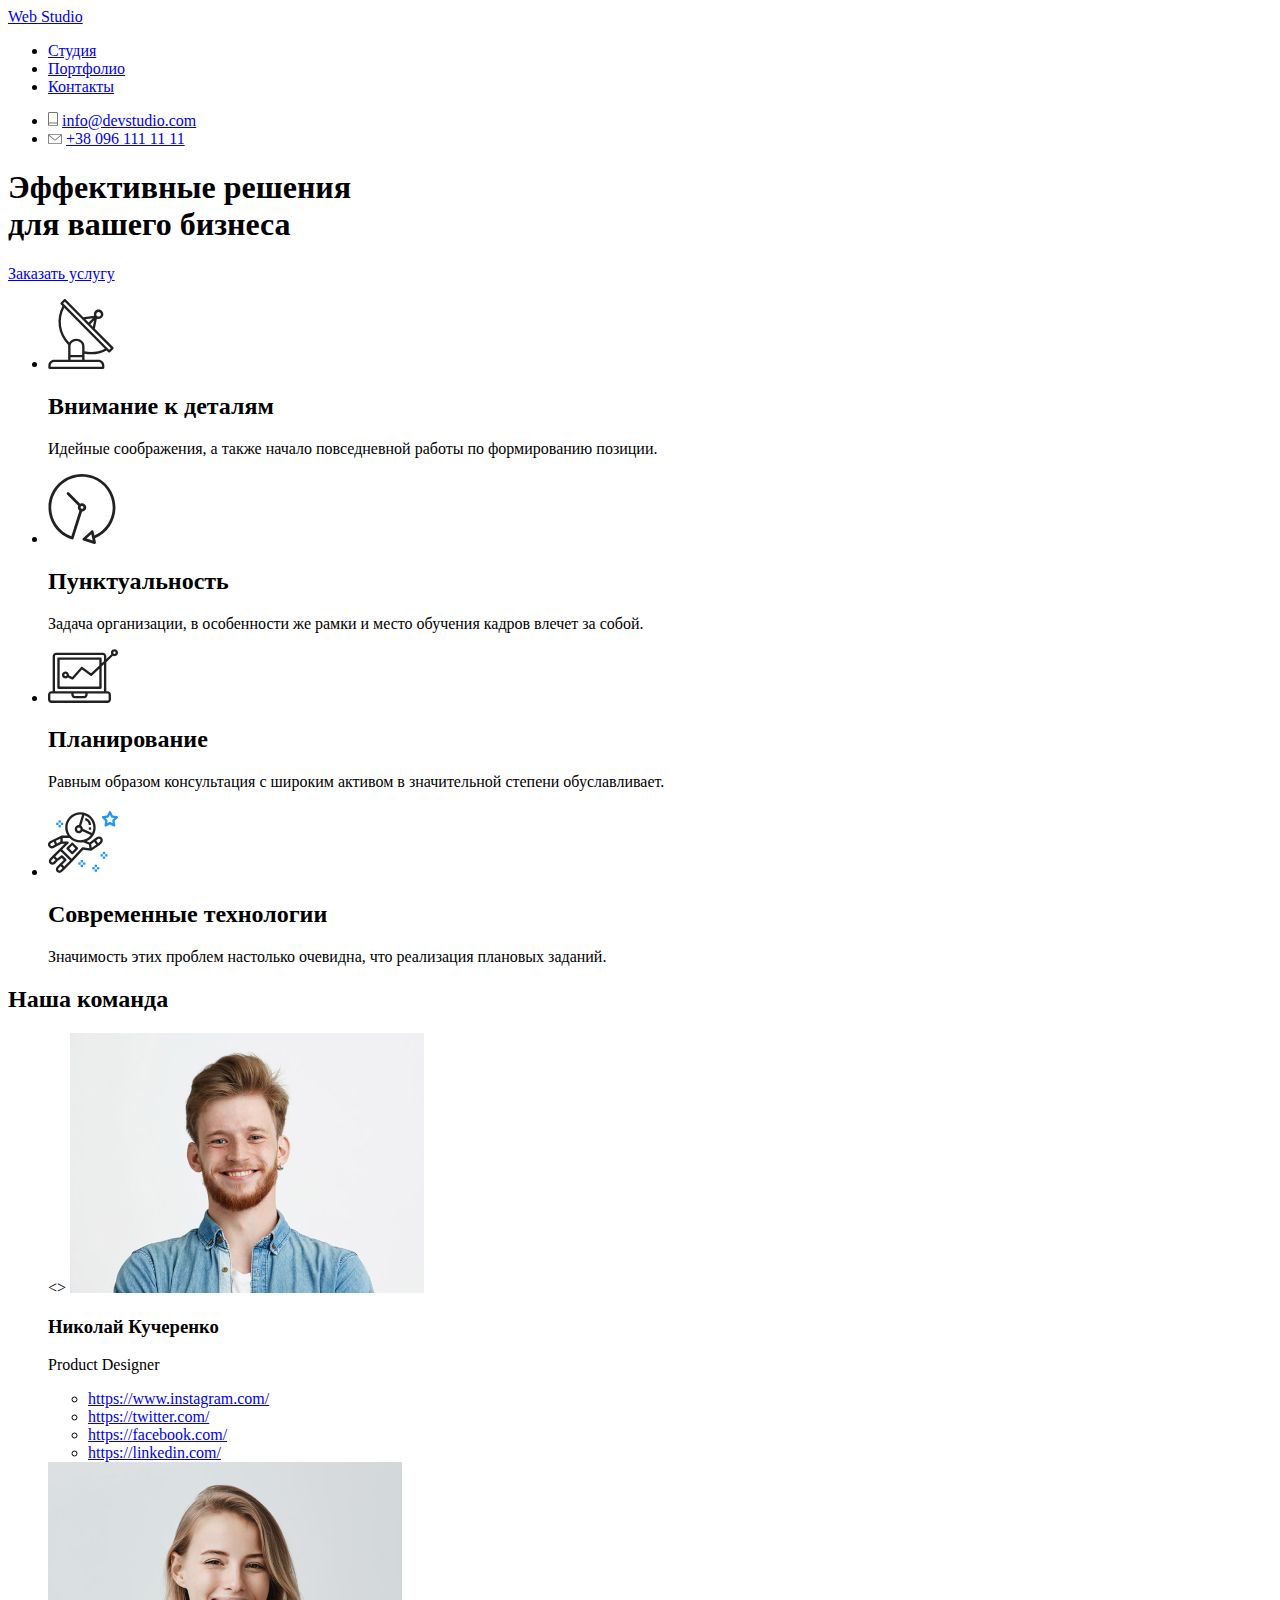
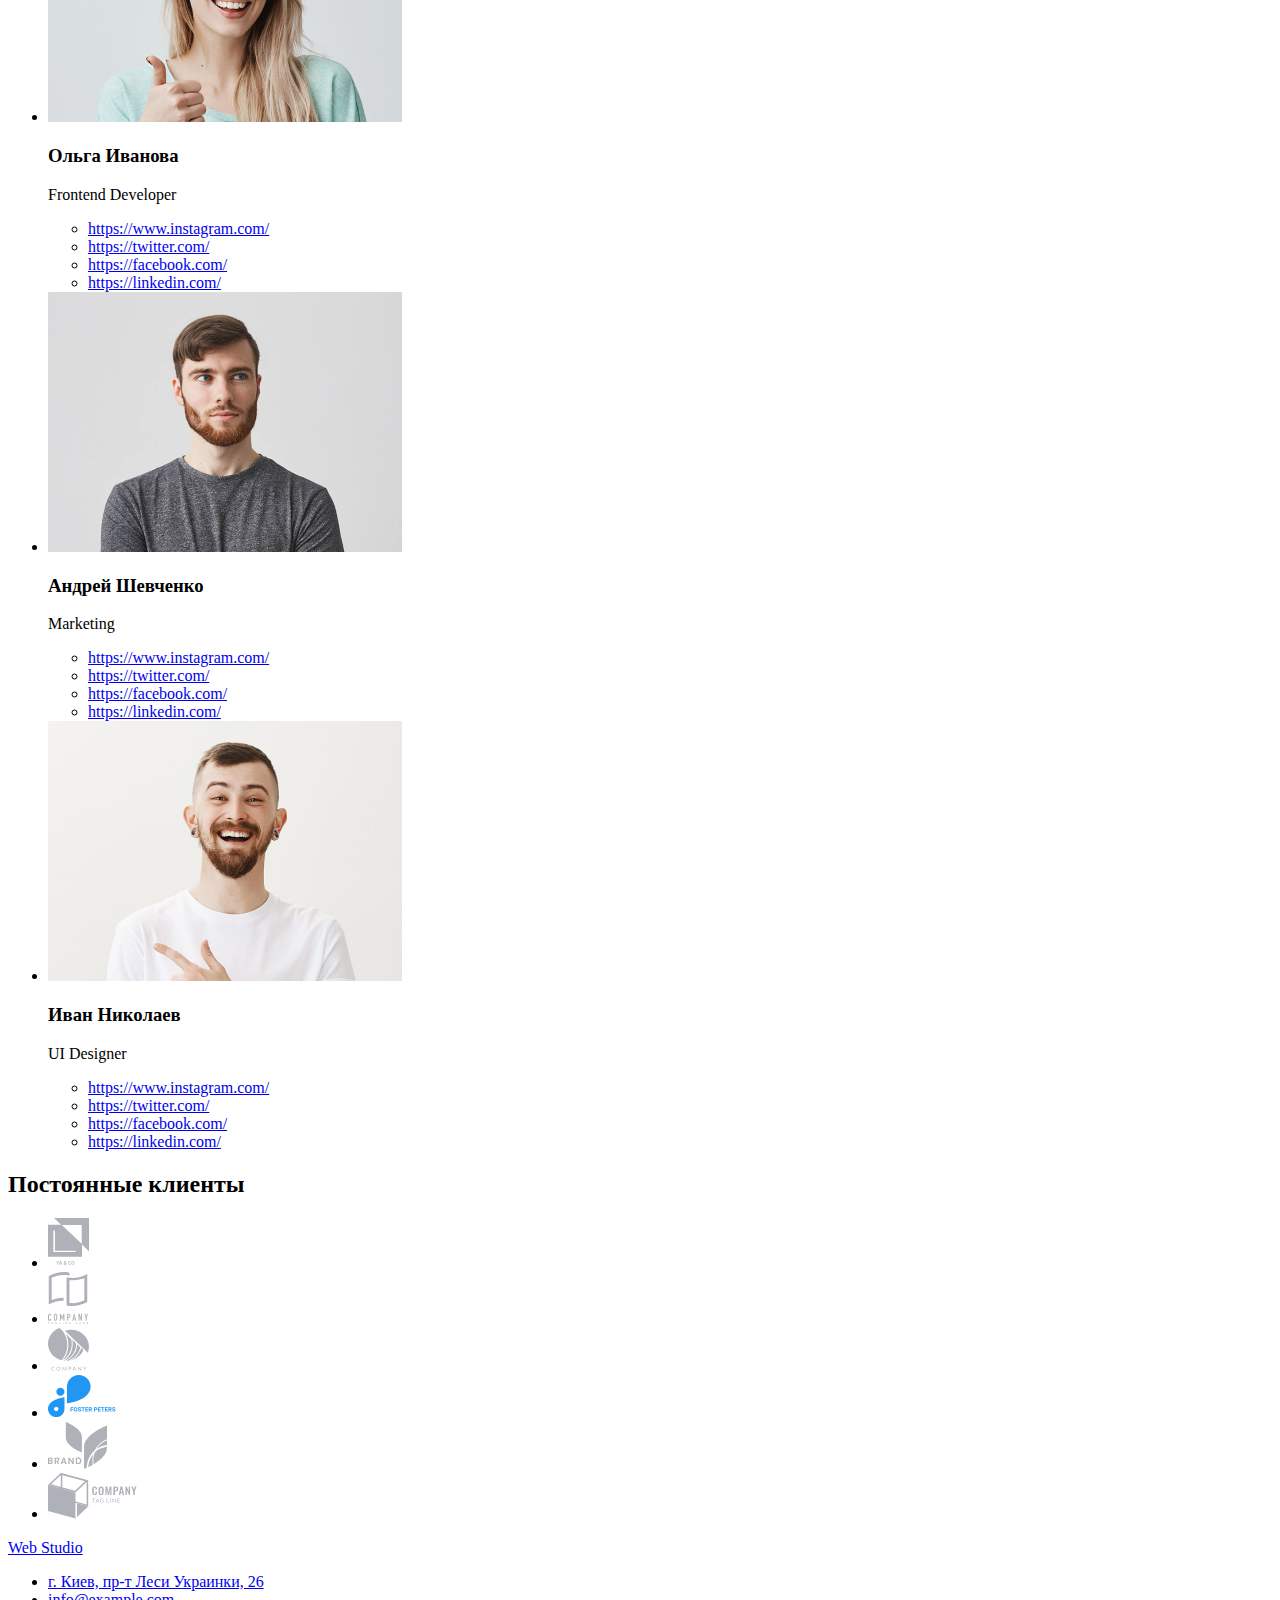
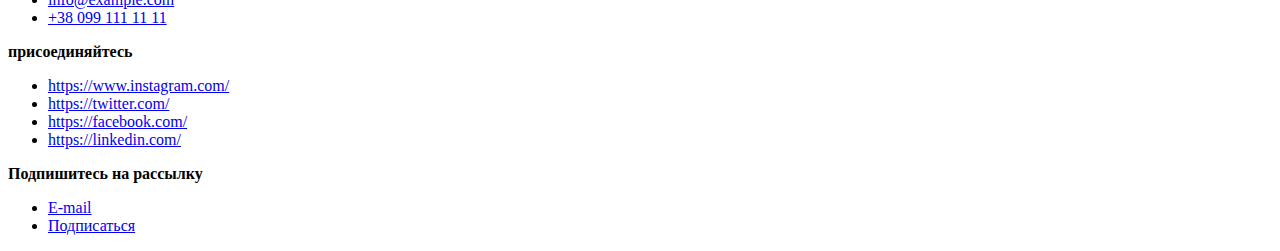
==== index.html @ dc06c86a "new" ====
<!DOCTYPE html>
<html lang="ru">
  <head>
    <meta charset="UTF-8" />
    <meta http-equiv="X-UA-Compatible" content="IE=edge" />
    <meta name="viewport" content="width=device-width, initial-scale=1.0" />
    <title>Document</title>
  </head>
  <body>
    <header>
      <nav>
        <a href="#">Web Studio</a>
        <ul>
          <li>
            <a href="#">Студия</a>
          </li>
          <li><a href="#">Портфолио</a></li>
          <li><a href="#">Контакты</a></li>
        </ul>
        <ul>
          <li>
            <img src="./img/logo_01.svg" alt="лого" />
            <a href="info@devstudio.com">info@devstudio.com</a>
          </li>
          <li>
            <img src="./img/logo_02.svg" alt="лого" />
            <a href="+380961111111">+38 096 111 11 11</a>
          </li>
        </ul>
      </nav>
     </header>
      <div>
        <section>
          <h1>
            Эффективные решения<br />
            для вашего бизнеса
          </h1>
          <a href="#">Заказать услугу</a>
        </section>
      </div>
      <main>
      <section>
        <ul>
          <li>
            <img src="./img/plate.svg" alt="лого" />
            <h2>Внимание к деталям</h2>
            <p>
              Идейные соображения, а также начало повседневной работы по
              формированию позиции.
            </p>
          </li>
          <li>
            <img src="./img/clock.svg" alt="лого" />
            <h2>Пунктуальность</h2>
            <p>
              Задача организации, в особенности же рамки и место обучения кадров
              влечет за собой.
            </p>
          </li>
          <li>
            <img src="./img/computer.svg" alt="лого" />
            <h2>Планирование</h2>
            <p>
              Равным образом консультация с широким активом в значительной
              степени обуславливает.
            </p>
          </li>
          <li>
            <img src="./img/astronaut.svg" alt="лого" />
            <h2>Современные технологии</h2>
            <p>
              Значимость этих проблем настолько очевидна, что реализация
              плановых заданий.
            </p>
          </li>
        </ul>
      </section>
      <section>
        <h2>Наша команда</h2>
        <ul>
          <>
            <img
              src="./img/product_designer.jpg"
              alt="product_designer"
              width="354"
            />
            <h3>Николай Кучеренко</h3>
            <p>Product Designer</p>
            <div>
              <ul>
               <li> 
                 <a href="https://www.instagram.com/">https://www.instagram.com/</a>
                </li>
               <li> 
                 <a href="https://twitter.com/?lang=ru">https://twitter.com/</a>
                </li>
               <li> 
                 <a href="https://uk-ua.facebook.com/">https://facebook.com/</a>
                </li>
               <li>
                  <a href="https://linkedin.com/">https://linkedin.com/</a>
                </li>
                </ul>
                </div>
          </li>
          <li>
              <img src="./img/frontend_developer.jpg" alt="frontend_developer"width="354">
              <h3>
                  Ольга Иванова
              </h3>
              <p>Frontend Developer</p>
              <div>
                <ul>
               <li> 
                 <a href="https://www.instagram.com/">https://www.instagram.com/</a>
                </li>
               <li> 
                 <a href="https://twitter.com/?lang=ru">https://twitter.com/</a>
                </li>
               <li> 
                 <a href="https://uk-ua.facebook.com/">https://facebook.com/</a>
                </li>
               <li>
                  <a href="https://linkedin.com/">https://linkedin.com/</a>
                </li>
                </ul>
              </div>
          </li>
          <li>
              <img src="./img/marketing.jpg" alt="marketing"width="354">
              <h3>Андрей Шевченко</h3>
              <p>Marketing</p>
              <div>
                <ul>
               <li> 
                 <a href="https://www.instagram.com/">https://www.instagram.com/</a>
                </li>
               <li> 
                 <a href="https://twitter.com/?lang=ru">https://twitter.com/</a>
                </li>
               <li> 
                 <a href="https://uk-ua.facebook.com/">https://facebook.com/</a>
                </li>
               <li>
                  <a href="https://linkedin.com/">https://linkedin.com/</a>
                </li>
                </ul>
                </div>
          </li>
          <li>
              <img src="img/designer.jpg" alt="designer"width="354">
              <h3>Иван Николаев</h3>
              <p>UI Designer</p>
              <div>
                <ul>
               <li> 
                 <a href="https://www.instagram.com/">https://www.instagram.com/</a>
                </li>
               <li> 
                 <a href="https://twitter.com/?lang=ru">https://twitter.com/</a>
                </li>
               <li> 
                 <a href="https://uk-ua.facebook.com/">https://facebook.com/</a>
                </li>
               <li>
                  <a href="https://linkedin.com/">https://linkedin.com/</a>
                </li>
                </ul>
                </div>
          </li>
        </ul>
      </section>
      <section>
      <h2>Постоянные клиенты</h2>
      <div>
      <ul>
          <li>
              <img src="./img/logo-1.svg" alt="yasco">
              <a href="#"></a>
          </li>
          <li>
              <img src="./img/logo-2.svg" alt="company">
              <a href="#"></a>
          </li>
          <li>
              <img src="./img/logo-3.svg" alt="company_3">
              <a href="#"></a>
          </li>
          <li>
              <img src="./img/logo-4.svg" alt="foster_peters">
              <a href="#"></a>
          </li>
          <li>
              <img src="./img/logo-5.svg" alt="brand">
              <a href="#"></a>
          </li>
          <li>
              <img src="./img/logo-6.svg" alt="tag_line">
              <a href="#"></a>
          </li>
      </ul>
      </div>
      </section>
      </main>
      <footer>
          <a href="#">Web Studio</a>
          <div>
          <ul>
              <li>
                  <a href="https://www.google.com.ua/maps/place/%D0%B1%D1%83%D0%BB.+%D0%9B%D0%B5%D1%81%D0%B8+%D0%A3%D0%BA%D1%80%D0%B0%D0%B8%D0%BD%D0%BA%D0%B8,+26,+%D0%9A%D0%B8%D0%B5%D0%B2,+02000/@50.4265841,30.5361971,17z/data=!3m1!4b1!4m5!3m4!1s0x40d4cf0e033ecbe9:0x57a4dffefec77da0!8m2!3d50.4265807!4d30.5383858?hl=ru">г. Киев, пр-т Леси Украинки, 26</a>
              </li>
              <li>
                  <a href="info@example.com">info@example.com</a>
              </li>
              <li>
                  <a href="+380991111111">+38 099 111 11 11</a>
              </li>
          </ul>
          </div>
          <div>
            <p>
          <b>присоединяйтесь</b>
          </p>
          <ul>
              <li>
            <a href="https://www.instagram.com/">https://www.instagram.com/</a>
            </li>
            <li>
                <a href="https://twitter.com/?lang=ru">https://twitter.com/</a>
                </li>
                <li>
                <a href="https://uk-ua.facebook.com/">https://facebook.com/</a>
                </li>
                <li>
                <a href="https://linkedin.com/">https://linkedin.com/</a> 
                </li> 
          </ul>
          </div>
          <p>
          <b>Подпишитесь на рассылку</b>
          </p>
          <div>
          <ul>
              <li>
          <a href="#">E-mail</a>
          </li>
          <li>
          <a href="#">Подписаться</a>
          </li>
          </ul>
          </div>
      </footer>
  </body>
</html>
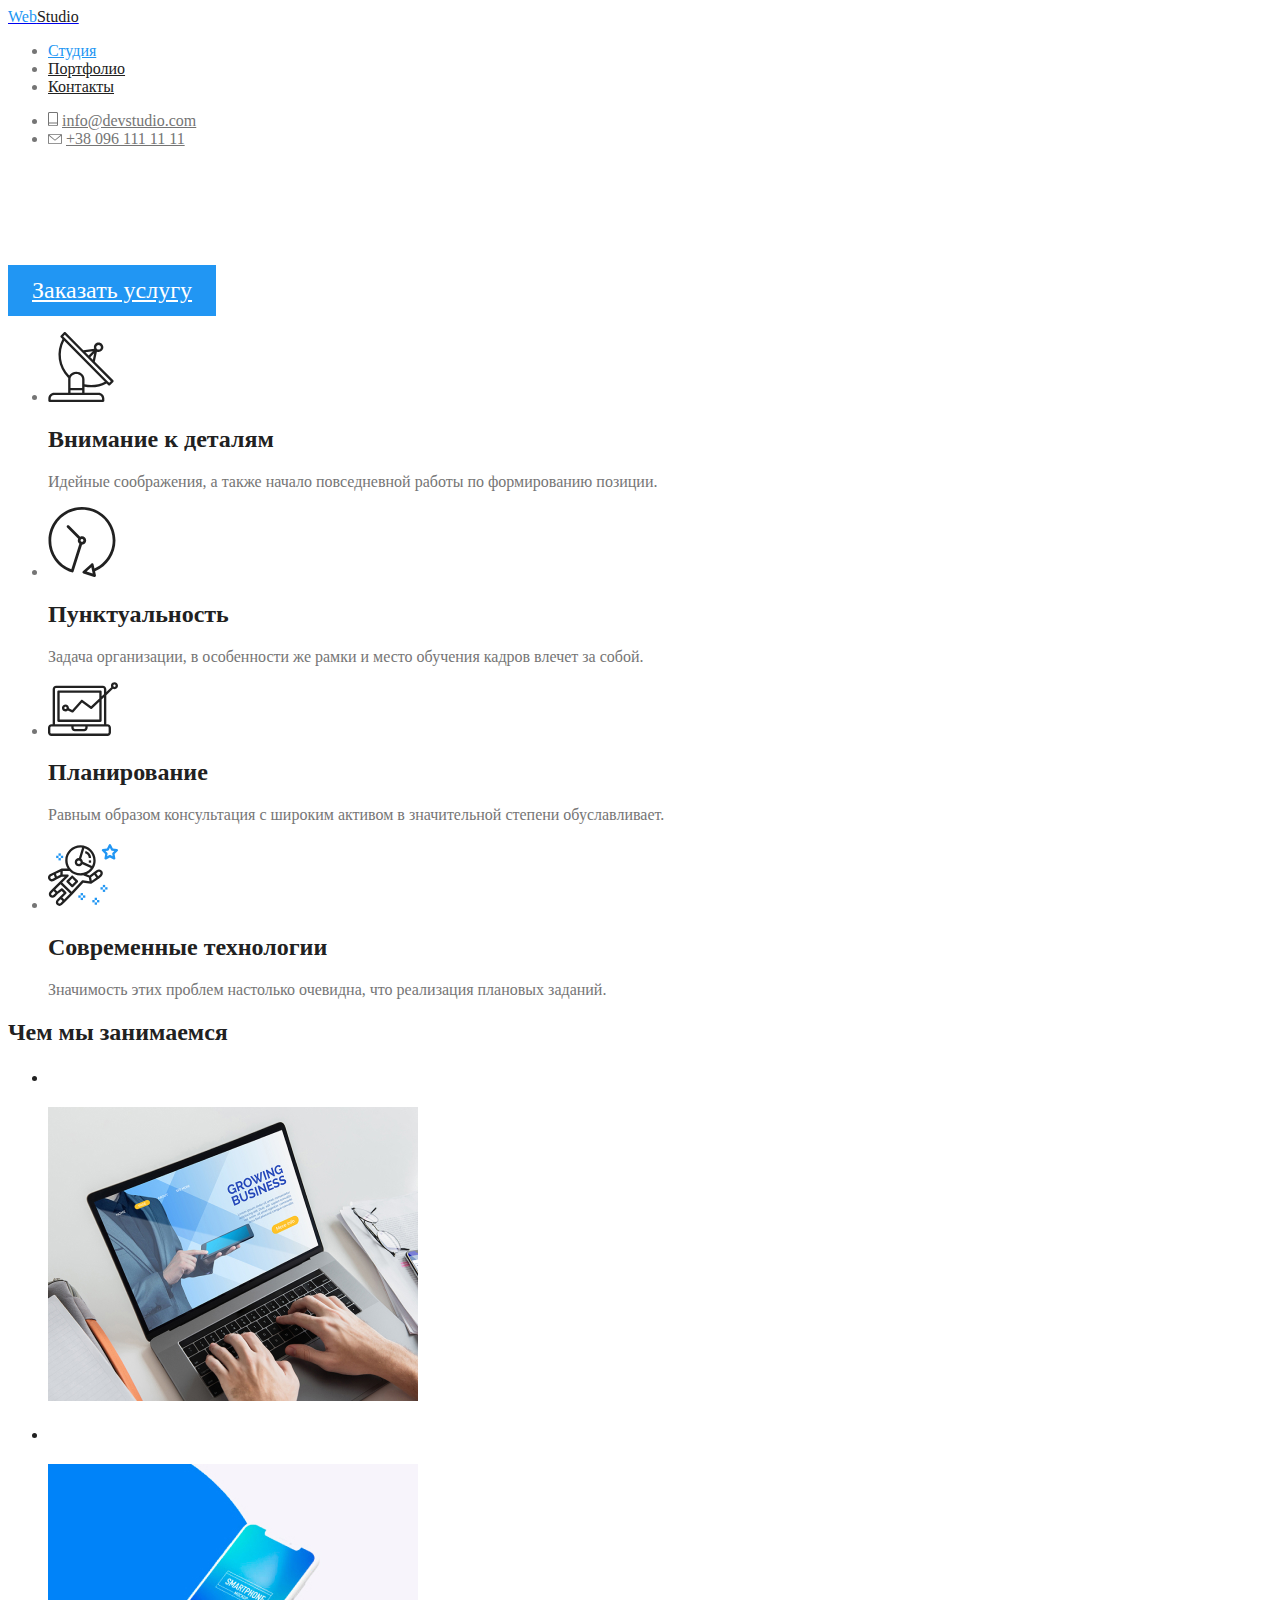
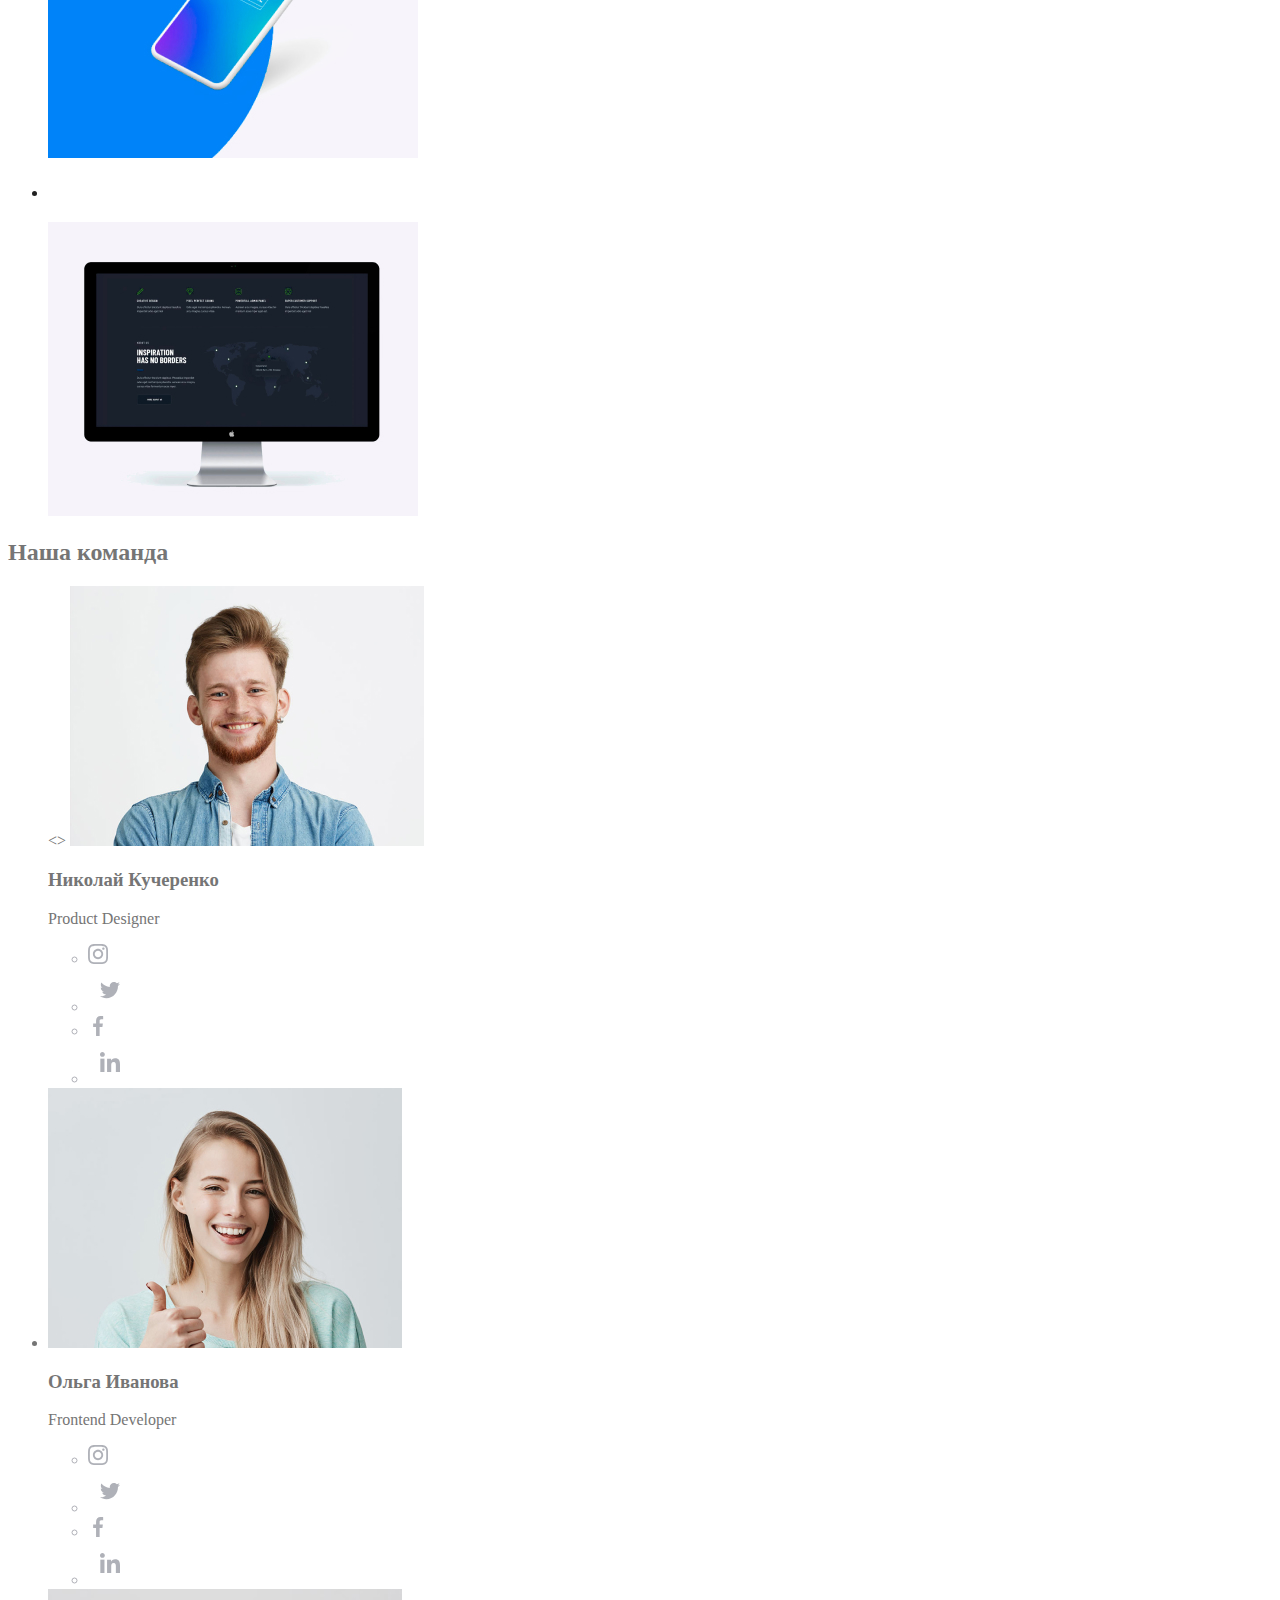
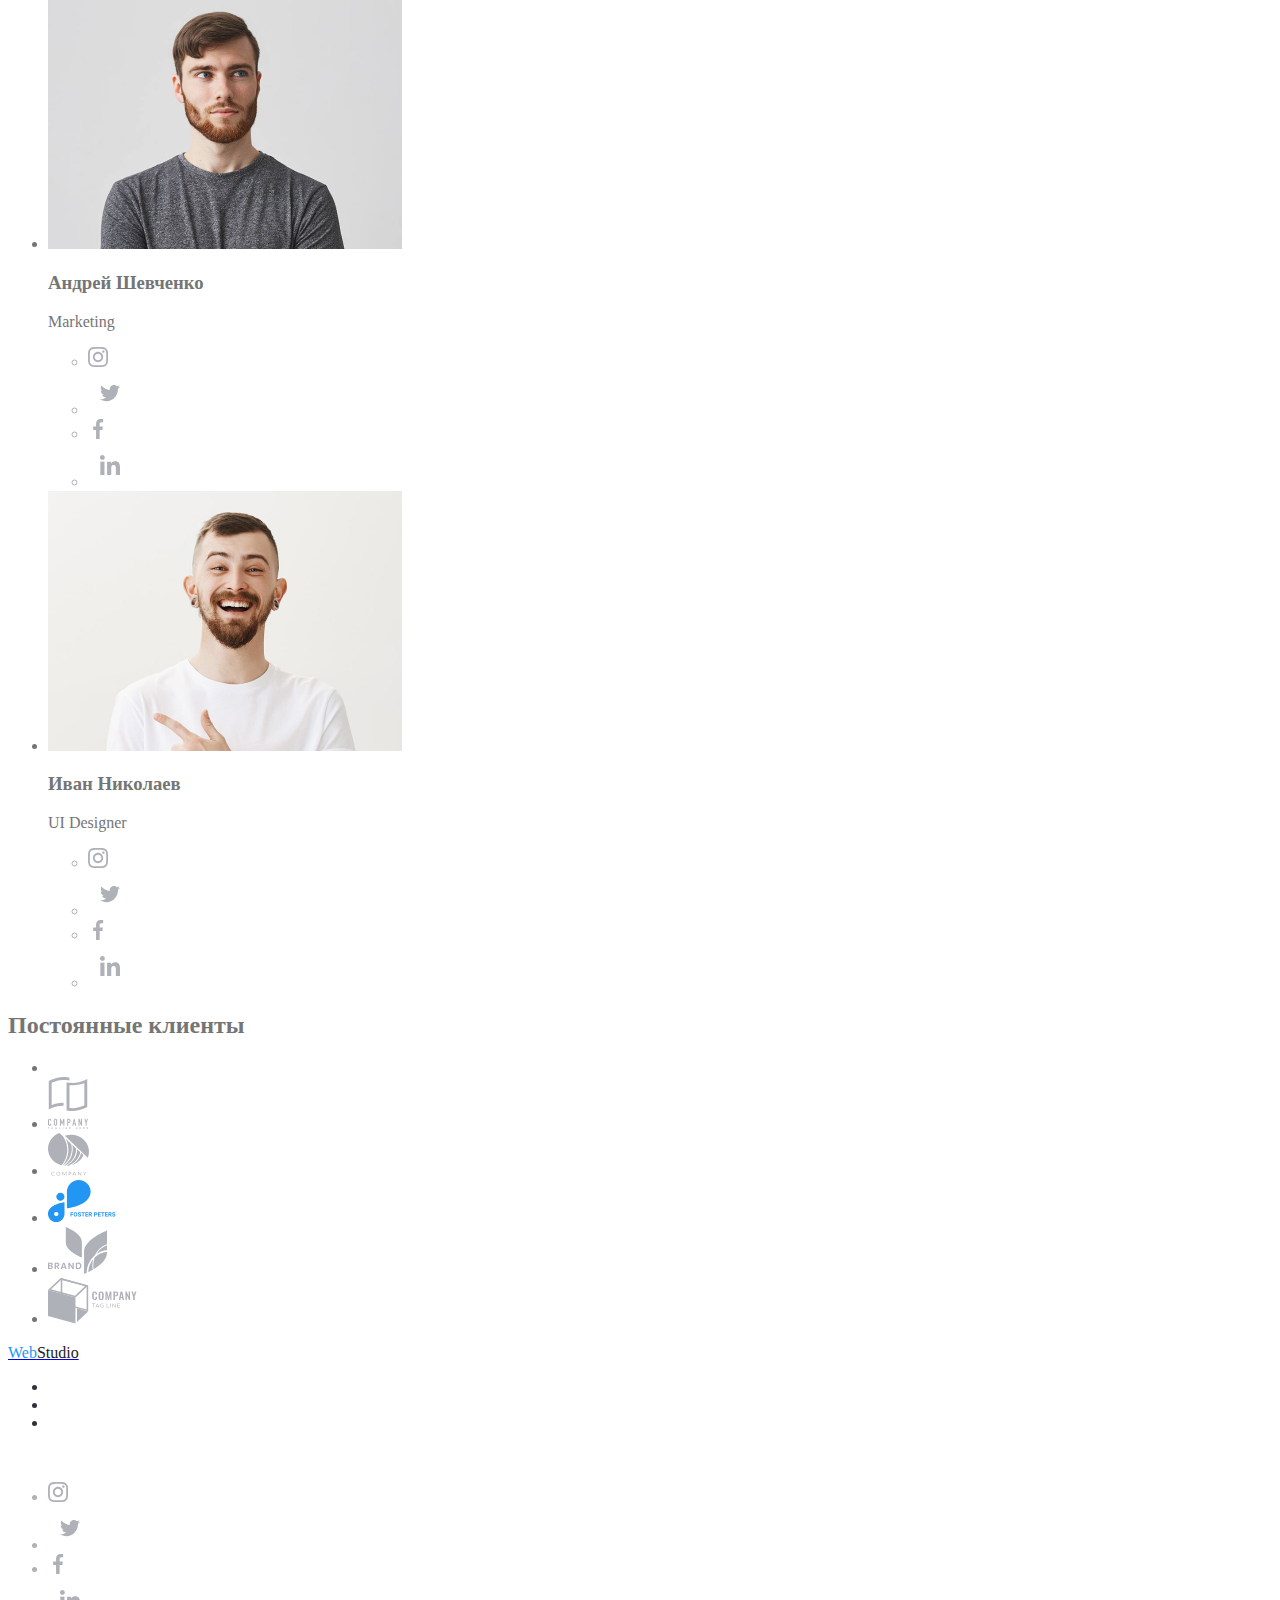
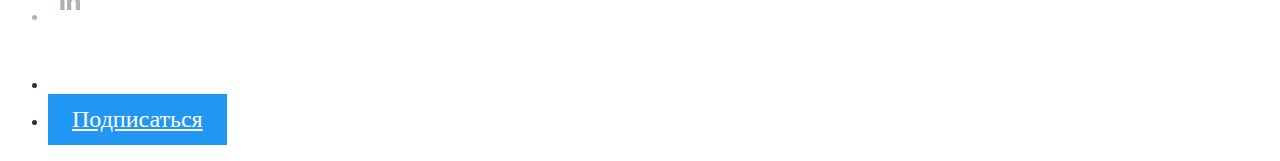
==== commit 60975403: "css" ====
--- a/index.html
+++ b/index.html
@@ -5,78 +5,107 @@
     <meta http-equiv="X-UA-Compatible" content="IE=edge" />
     <meta name="viewport" content="width=device-width, initial-scale=1.0" />
     <title>Document</title>
+    <link rel="stylesheet" href="./css/styles.css">
   </head>
   <body>
     <header>
       <nav>
-        <a href="#">Web Studio</a>
-        <ul>
-          <li>
-            <a href="#">Студия</a>
-          </li>
-          <li><a href="#">Портфолио</a></li>
-          <li><a href="#">Контакты</a></li>
-        </ul>
-        <ul>
+       <a href="google.com"><span class="accent">Web</span><span class="accenttwo">Studio</span></a>
+
+        <ul class="site-nav list">
+          <li><a href="#" class="link current">Студия</a></li>
+          <li>
+            <a href="./portfolios.html" class="link">Портфолио</a>
+          </li>
+          <li>
+            <a href="#" class="link">Контакты</a>
+          </li>
+        </ul>
+        <ul class="auth-nav list">
           <li>
             <img src="./img/logo_01.svg" alt="лого" />
-            <a href="info@devstudio.com">info@devstudio.com</a>
+            <a href="info@devstudio.com"class="link">info@devstudio.com</a>
           </li>
           <li>
             <img src="./img/logo_02.svg" alt="лого" />
-            <a href="+380961111111">+38 096 111 11 11</a>
+            <a href="+380961111111"class="link">+38 096 111 11 11</a>
           </li>
         </ul>
       </nav>
      </header>
       <div>
-        <section>
-          <h1>
+        <section class="hero">
+          <h1 class="hero-title">
             Эффективные решения<br />
             для вашего бизнеса
           </h1>
-          <a href="#">Заказать услугу</a>
+          <a href="#" class="button">Заказать услугу</a>
         </section>
       </div>
       <main>
-      <section>
+      <section class="section">
         <ul>
           <li>
             <img src="./img/plate.svg" alt="лого" />
-            <h2>Внимание к деталям</h2>
-            <p>
+            <h2 class="section-title">Внимание к деталям</h2>
+            <p class="section-text">
               Идейные соображения, а также начало повседневной работы по
               формированию позиции.
             </p>
           </li>
           <li>
             <img src="./img/clock.svg" alt="лого" />
-            <h2>Пунктуальность</h2>
-            <p>
+            <h2 class="section-title">Пунктуальность</h2>
+            <p class="section-text">
               Задача организации, в особенности же рамки и место обучения кадров
               влечет за собой.
             </p>
           </li>
           <li>
             <img src="./img/computer.svg" alt="лого" />
-            <h2>Планирование</h2>
-            <p>
+            <h2 class="section-title">Планирование</h2>
+            <p class="section-text">
               Равным образом консультация с широким активом в значительной
               степени обуславливает.
             </p>
           </li>
           <li>
             <img src="./img/astronaut.svg" alt="лого" />
-            <h2>Современные технологии</h2>
-            <p>
+            <h2 class="section-title">Современные технологии</h2>
+            <p class="section-text">
               Значимость этих проблем настолько очевидна, что реализация
               плановых заданий.
             </p>
           </li>
         </ul>
       </section>
-      <section>
-        <h2>Наша команда</h2>
+      <section class="works">
+        <h2>
+          Чем мы занимаемся
+        </h2>
+        <ul>
+          <li>
+            <h3 class="works-title">
+              Десктопные приложения
+            </h3>
+            <img src="./img/growing_business.jpg" alt="computer"width="370">
+          </li>
+          <li>
+            <h3 class="works-title">
+              Мобильные приложения
+            </h3>
+            <img src="./img/mobile.jpg" alt="mobile"width="370">
+          </li>
+          <li>
+            <h3 class="works-title">
+              Дизайнерские решения
+            </h3>
+            <img src="./img/monitor.jpg" alt="monitor"width="370">
+          </li>
+        </ul>
+      </section>
+      <section class="command">
+        <h2 class="command-title">Наша команда</h2>
         <ul>
           <>
             <img
@@ -84,87 +113,87 @@
               alt="product_designer"
               width="354"
             />
-            <h3>Николай Кучеренко</h3>
+            <h3 class="command-title">Николай Кучеренко</h3>
             <p>Product Designer</p>
             <div>
-              <ul>
-               <li> 
-                 <a href="https://www.instagram.com/">https://www.instagram.com/</a>
-                </li>
-               <li> 
-                 <a href="https://twitter.com/?lang=ru">https://twitter.com/</a>
-                </li>
-               <li> 
-                 <a href="https://uk-ua.facebook.com/">https://facebook.com/</a>
-                </li>
-               <li>
-                  <a href="https://linkedin.com/">https://linkedin.com/</a>
-                </li>
+              <ul class="logo-title">
+                <li>   
+            <a href="https://www.instagram.com/" class="logo"><img src="./img/instagram.svg" alt="logo"></a>
+            </li>
+            <li>
+                <a href="https://twitter.com/?lang=ru"class="logo"><img src="./img/twitter.svg" alt="logo"></a>
+                </li>
+                <li>
+                <a href="https://uk-ua.facebook.com/"class="logo"><img src="./img/facebook.svg" alt="logo"></a>
+                </li>
+                <li>
+                <a href="https://linkedin.com/"class="logo"><img src="./img/linkedin.svg" alt="logo"></a> 
+                </li> 
                 </ul>
                 </div>
           </li>
           <li>
               <img src="./img/frontend_developer.jpg" alt="frontend_developer"width="354">
-              <h3>
+              <h3 class="command-title" >
                   Ольга Иванова
               </h3>
               <p>Frontend Developer</p>
               <div>
-                <ul>
-               <li> 
-                 <a href="https://www.instagram.com/">https://www.instagram.com/</a>
-                </li>
-               <li> 
-                 <a href="https://twitter.com/?lang=ru">https://twitter.com/</a>
-                </li>
-               <li> 
-                 <a href="https://uk-ua.facebook.com/">https://facebook.com/</a>
-                </li>
-               <li>
-                  <a href="https://linkedin.com/">https://linkedin.com/</a>
-                </li>
+                <ul class="logo-title">
+                <li>   
+            <a href="https://www.instagram.com/"class="logo"><img src="./img/instagram.svg" alt="logo"></a>
+            </li>
+            <li>
+                <a href="https://twitter.com/?lang=ru"class="logo"><img src="./img/twitter.svg" alt="logo"></a>
+                </li>
+                <li>
+                <a href="https://uk-ua.facebook.com/"class="logo"><img src="./img/facebook.svg" alt="logo"></a>
+                </li>
+                <li>
+                <a href="https://linkedin.com/"class="logo"><img src="./img/linkedin.svg" alt="logo"></a> 
+                </li> 
                 </ul>
               </div>
           </li>
           <li>
               <img src="./img/marketing.jpg" alt="marketing"width="354">
-              <h3>Андрей Шевченко</h3>
+              <h3 class="command-title">Андрей Шевченко</h3>
               <p>Marketing</p>
               <div>
-                <ul>
-               <li> 
-                 <a href="https://www.instagram.com/">https://www.instagram.com/</a>
-                </li>
-               <li> 
-                 <a href="https://twitter.com/?lang=ru">https://twitter.com/</a>
-                </li>
-               <li> 
-                 <a href="https://uk-ua.facebook.com/">https://facebook.com/</a>
-                </li>
-               <li>
-                  <a href="https://linkedin.com/">https://linkedin.com/</a>
-                </li>
+                <ul class="logo-title">
+                <li>   
+            <a href="https://www.instagram.com/"class="logo"><img src="./img/instagram.svg" alt="logo"></a>
+            </li>
+            <li>
+                <a href="https://twitter.com/?lang=ru"class="logo"><img src="./img/twitter.svg" alt="logo"></a>
+                </li>
+                <li>
+                <a href="https://uk-ua.facebook.com/"class="logo"><img src="./img/facebook.svg" alt="logo"></a>
+                </li>
+                <li>
+                <a href="https://linkedin.com/"class="logo"><img src="./img/linkedin.svg" alt="logo"></a> 
+                </li> 
                 </ul>
                 </div>
           </li>
           <li>
               <img src="img/designer.jpg" alt="designer"width="354">
-              <h3>Иван Николаев</h3>
+              <h3 class="command-title">Иван Николаев</h3>
               <p>UI Designer</p>
               <div>
-                <ul>
-               <li> 
-                 <a href="https://www.instagram.com/">https://www.instagram.com/</a>
-                </li>
-               <li> 
-                 <a href="https://twitter.com/?lang=ru">https://twitter.com/</a>
-                </li>
-               <li> 
-                 <a href="https://uk-ua.facebook.com/">https://facebook.com/</a>
-                </li>
-               <li>
-                  <a href="https://linkedin.com/">https://linkedin.com/</a>
-                </li>
+                <ul class="logo-title">
+                <li>   
+            <a href="https://www.instagram.com/"class="logo"><img src="./img/instagram.svg" alt="logo"></a>
+            </li>
+            <li>
+                <a href="https://twitter.com/?lang=ru"class="logo"><img src="./img/twitter.svg" alt="logo"></a>
+                </li>
+                <li>
+                <a href="https://uk-ua.facebook.com/"class="logo"><img src="./img/facebook.svg"alt="logo"></a>
+                </li>
+                <li>
+                <a href="https://linkedin.com/"class="logo"><img src="./img/linkedin.svg" alt="logo"></a> 
+                </li> 
                 </ul>
                 </div>
           </li>
@@ -174,7 +203,7 @@
       <h2>Постоянные клиенты</h2>
       <div>
       <ul>
-          <li>
+          <li
               <img src="./img/logo-1.svg" alt="yasco">
               <a href="#"></a>
           </li>
@@ -202,53 +231,53 @@
       </div>
       </section>
       </main>
-      <footer>
-          <a href="#">Web Studio</a>
+      <footer class="cellar">
+          <a href="google.com"><span class="accent">Web</span><span class="accenttwo">Studio</span></a>
           <div>
           <ul>
               <li>
-                  <a href="https://www.google.com.ua/maps/place/%D0%B1%D1%83%D0%BB.+%D0%9B%D0%B5%D1%81%D0%B8+%D0%A3%D0%BA%D1%80%D0%B0%D0%B8%D0%BD%D0%BA%D0%B8,+26,+%D0%9A%D0%B8%D0%B5%D0%B2,+02000/@50.4265841,30.5361971,17z/data=!3m1!4b1!4m5!3m4!1s0x40d4cf0e033ecbe9:0x57a4dffefec77da0!8m2!3d50.4265807!4d30.5383858?hl=ru">г. Киев, пр-т Леси Украинки, 26</a>
+                  <a href="https://www.google.com.ua/maps/place/%D0%B1%D1%83%D0%BB.+%D0%9B%D0%B5%D1%81%D0%B8+%D0%A3%D0%BA%D1%80%D0%B0%D0%B8%D0%BD%D0%BA%D0%B8,+26,+%D0%9A%D0%B8%D0%B5%D0%B2,+02000/@50.4265841,30.5361971,17z/data=!3m1!4b1!4m5!3m4!1s0x40d4cf0e033ecbe9:0x57a4dffefec77da0!8m2!3d50.4265807!4d30.5383858?hl=ru" class="cellar-title">г. Киев, пр-т Леси Украинки, 26</a>
               </li>
               <li>
-                  <a href="info@example.com">info@example.com</a>
+                  <a href="info@example.com"class="cellar-exile">info@example.com</a>
               </li>
               <li>
-                  <a href="+380991111111">+38 099 111 11 11</a>
+                  <a href="+380991111111"class="cellar-exile">+38 099 111 11 11</a>
               </li>
           </ul>
           </div>
           <div>
             <p>
-          <b>присоединяйтесь</b>
+          <b class="cellar-title">присоединяйтесь</b>
           </p>
-          <ul>
-              <li>
-            <a href="https://www.instagram.com/">https://www.instagram.com/</a>
-            </li>
-            <li>
-                <a href="https://twitter.com/?lang=ru">https://twitter.com/</a>
-                </li>
-                <li>
-                <a href="https://uk-ua.facebook.com/">https://facebook.com/</a>
-                </li>
-                <li>
-                <a href="https://linkedin.com/">https://linkedin.com/</a> 
+          <ul class="logo-title">
+              <li>   
+            <a href="https://www.instagram.com/" class="logo-title"><img src="./img/instagram.svg" alt="logo"></a>
+            </li>
+            <li>
+                <a href="https://twitter.com/?lang=ru" class="logo-title"><img src="./img/twitter.svg" alt="logo"></a>
+                </li>
+                <li>
+                <a href="https://uk-ua.facebook.com/"class="logo-title"><img src="./img/facebook.svg" alt="logo"></a>
+                </li>
+                <li>
+                <a href="https://linkedin.com/"class="logo-title"><img src="./img/linkedin.svg" alt="logo"></a> 
                 </li> 
           </ul>
           </div>
           <p>
-          <b>Подпишитесь на рассылку</b>
+          <b class="cellar-title">Подпишитесь на рассылку</b>
           </p>
           <div>
           <ul>
               <li>
-          <a href="#">E-mail</a>
-          </li>
-          <li>
-          <a href="#">Подписаться</a>
+          <a href="#"class="cellar-exile">E-mail</a>
+          </li>
+          <li>
+          <a href="#"class="button" class="cellar-title">Подписаться</a>
           </li>
           </ul>
           </div>
       </footer>
   </body>
-</html>
+</html>--- a/css/styles.css
+++ b/css/styles.css
@@ -0,0 +1,105 @@
+:root {
+  --primary-text-color: #757575;
+  --title-text-color: #212121;
+  --accent-color: #2196F3;
+  --primary-bg-color: #FFFFFF;
+}
+
+
+body {
+    background-color: #fff;
+    color: var(--primary-text-color);
+}
+
+/* цвет основного текста  #212121 */
+/* цвет вторичного текста  #757575 */
+/* акцент #2196F3 */
+ /*вторичный #F5F4FA; */
+
+ /* .list {
+    list-style: none    --убрать точки из списка  */
+
+ .accent {
+     color: var(--accent-color) ;
+ }
+ .accenttwo{
+     color: var(--title-text-color)
+ }
+
+ /* sita-nav */
+ .site-nav .link {
+     color: var(--title-text-color);
+ }
+
+ .site-nav .link:hover,
+ .site-nav .link:focus{
+     color: var(--accent-color);
+ }
+
+ .site-nav .link.current {
+     color: var(--accent-color);
+ }
+
+ .auth-nav .link{
+     color: var(--primary-text-color);
+ }
+
+ .auth-nav .link:hover,
+ .auth-nav .link:focus{
+     color: var(--accent-color);
+ }
+  
+ /* hero  */
+ .hero .hero-title{
+     color: #FFFFFF;;
+ }
+
+ .section-title {
+     color: var(--title-text-color);
+ }
+ .section-text {
+     color: var(--primary-text-color);
+ }
+
+ .works {
+     color: var(--title-text-color);
+ }
+
+ .works-title {
+     color: #FFFFFF;
+ }
+ .comand-title {
+     color: var(--title-text-color);
+ }
+
+ /* button */
+ .button {
+     color: #FFFFFF;
+     background-color: var(--accent-color);
+     font-size: 24px;
+     padding: 12px 24px;
+     display: inline-block;
+     border-color: transparent;
+ }
+
+ .logo-title {
+     color: #AFB1B8;
+ }
+
+ .logo-title :hover,
+ .logo-title :hover {
+     color: var(--accent-color);
+ }
+
+ .cellar {
+     color: #2F303A;
+ }
+
+.cellar-title{
+    color:var(--primary-bg-color) ;
+}
+
+.cellar-exile{
+    color:#FFFFFF99 ;
+}
+ /* Стили для Портфолио */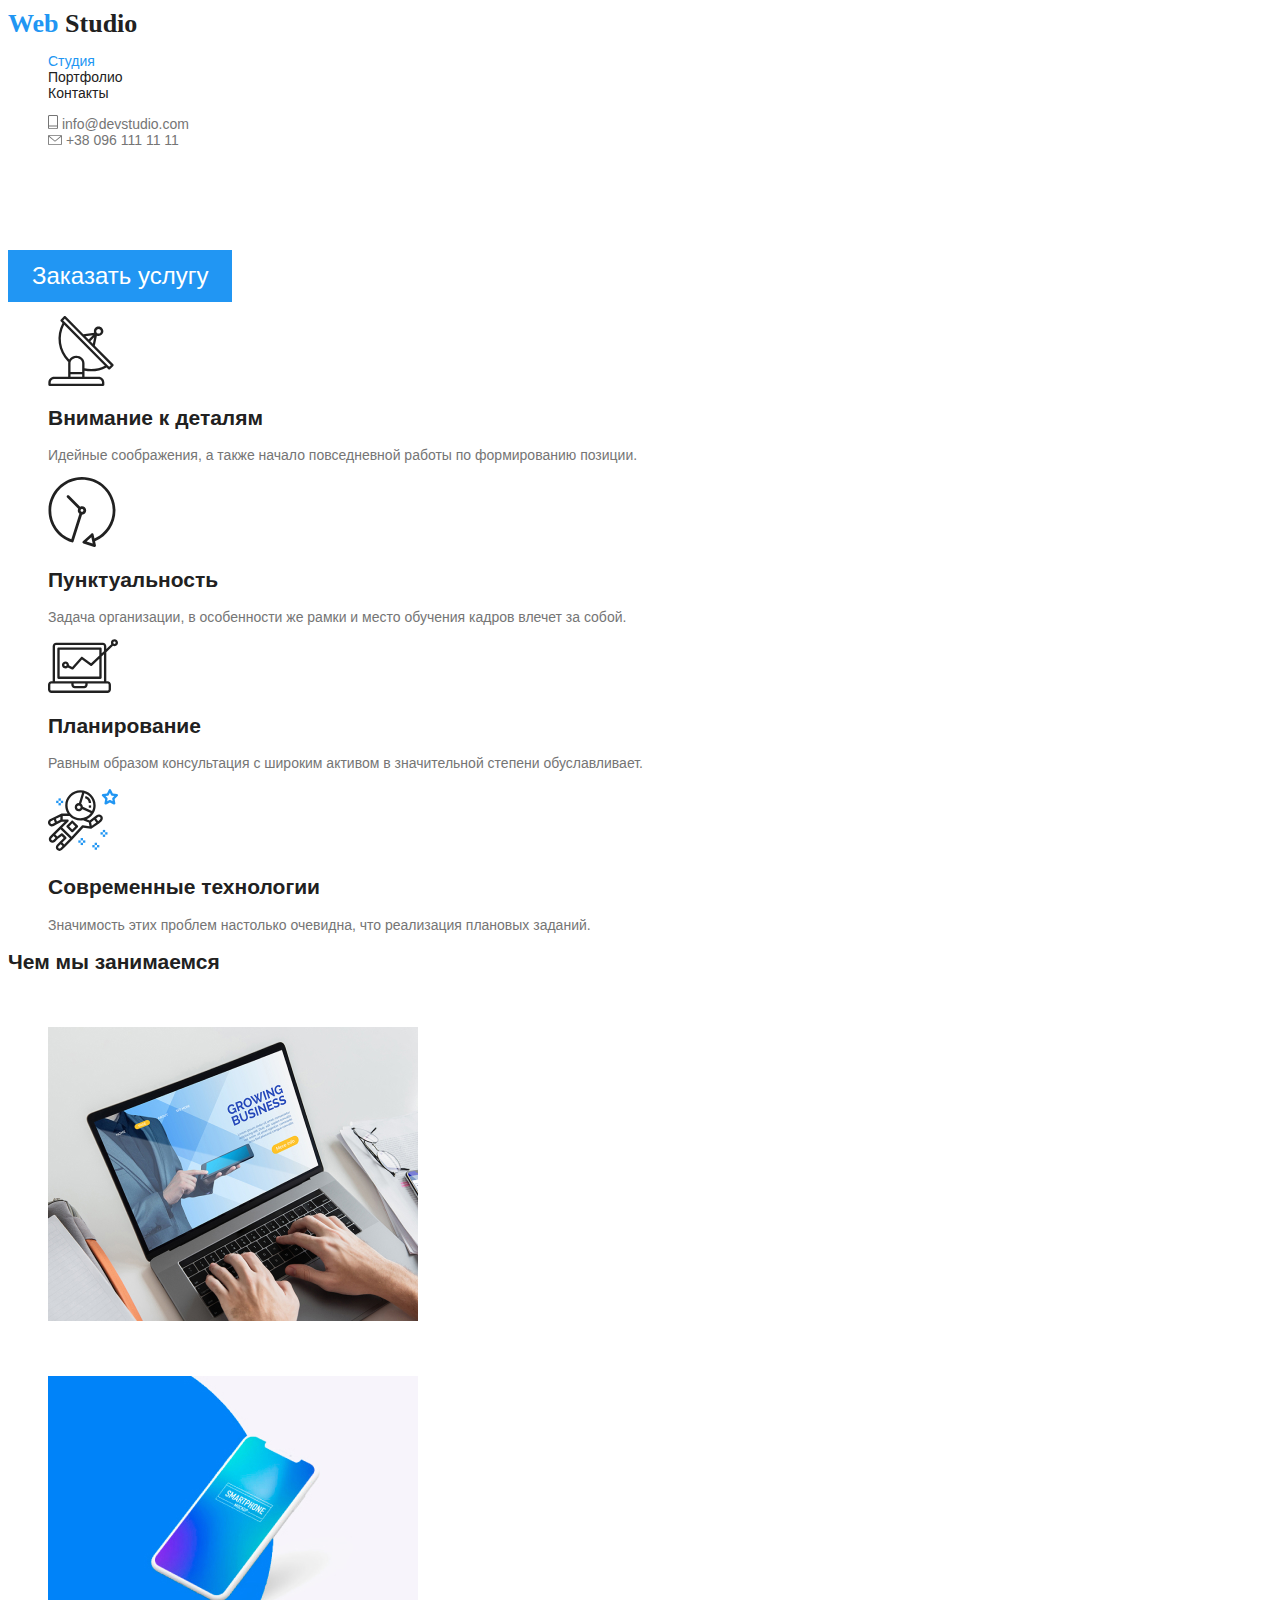
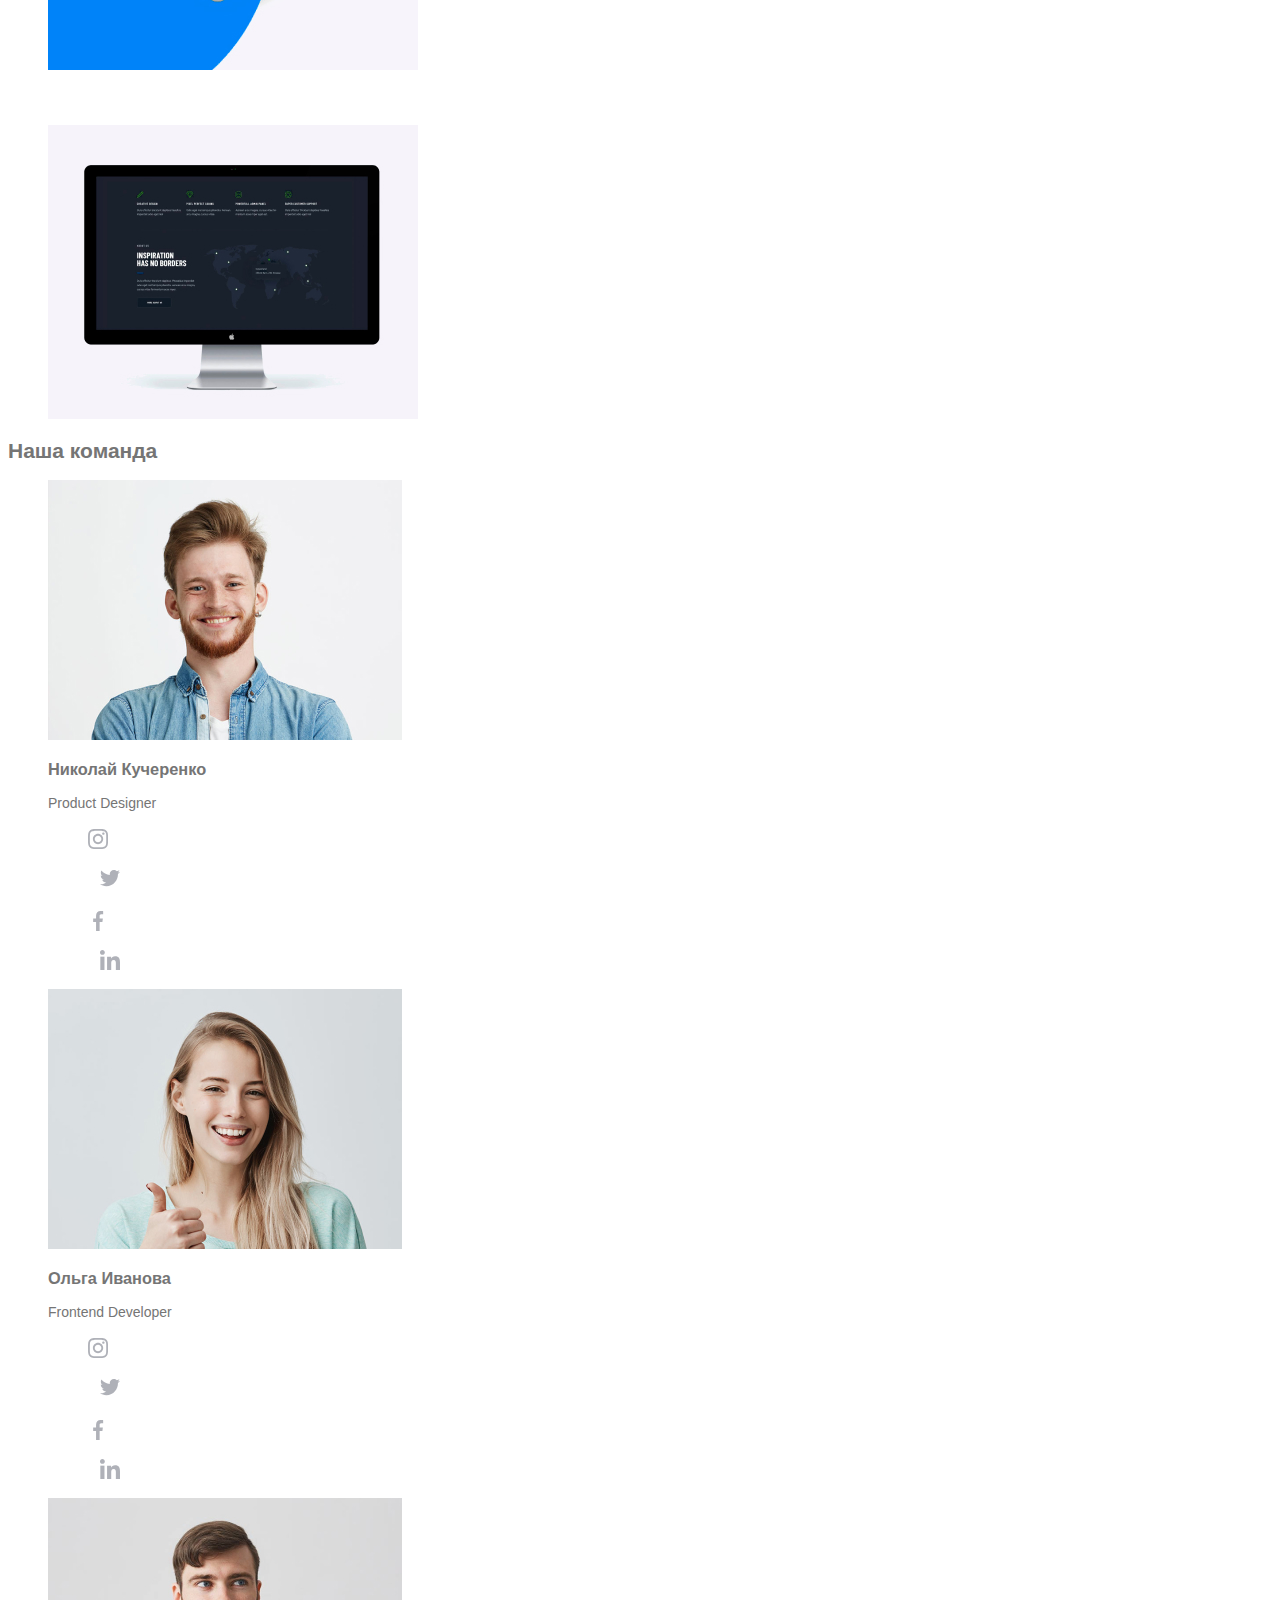
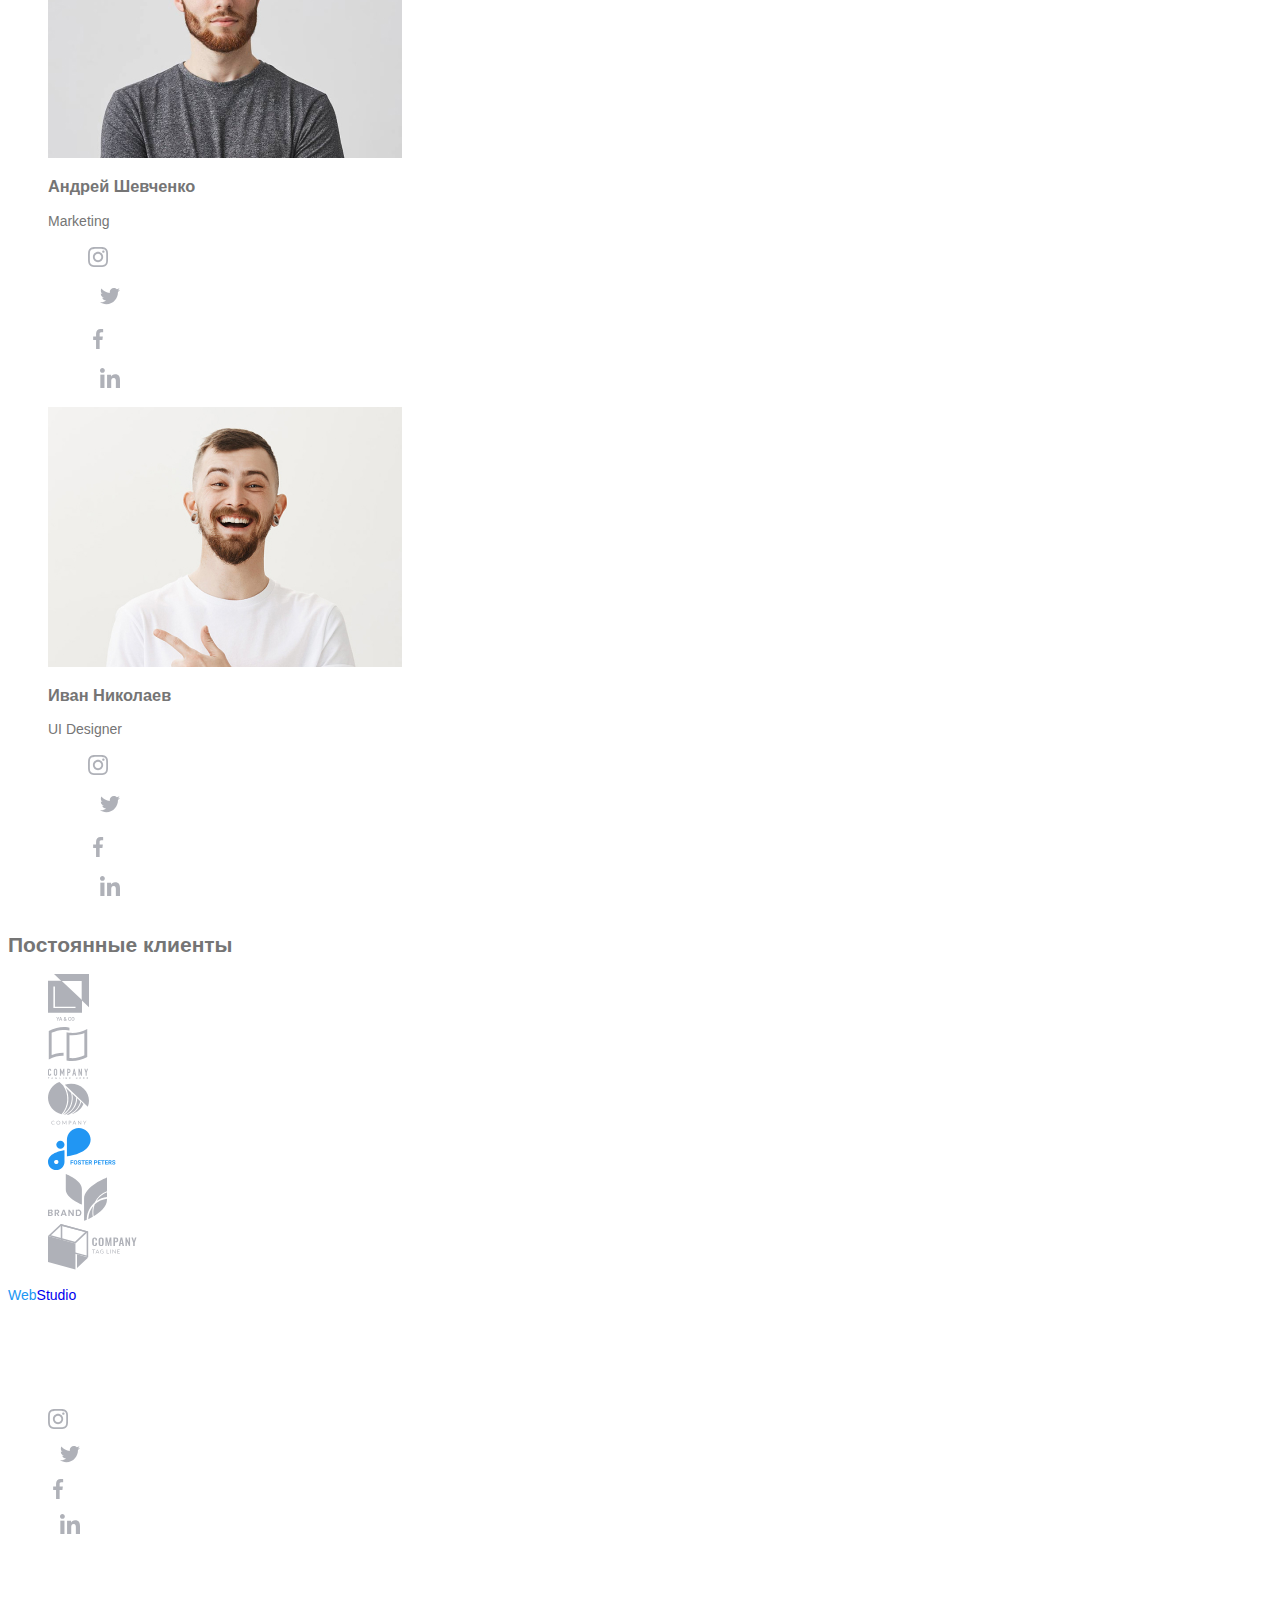
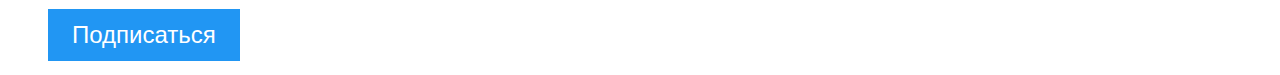
==== commit 65b4f315: "commit" ====
--- a/index.html
+++ b/index.html
@@ -5,12 +5,12 @@
     <meta http-equiv="X-UA-Compatible" content="IE=edge" />
     <meta name="viewport" content="width=device-width, initial-scale=1.0" />
     <title>Document</title>
-    <link rel="stylesheet" href="./css/styles.css">
+    <link rel="stylesheet" href="./css/styles.css" />
   </head>
   <body>
     <header>
       <nav>
-       <a href="google.com"><span class="accent">Web</span><span class="accenttwo">Studio</span></a>
+        <a href="google.com" class="logo"><span class="accent">Web </span>Studio</a>
 
         <ul class="site-nav list">
           <li><a href="#" class="link current">Студия</a></li>
@@ -23,16 +23,19 @@
         </ul>
         <ul class="auth-nav list">
           <li>
-            <img src="./img/logo_01.svg" alt="лого" />
-            <a href="info@devstudio.com"class="link">info@devstudio.com</a>
+            <a href="info@devstudio.com" class="link">
+              <img src="./img/logo_01.svg" alt="лого" />
+              info@devstudio.com
+            </a>
           </li>
           <li>
             <img src="./img/logo_02.svg" alt="лого" />
-            <a href="+380961111111"class="link">+38 096 111 11 11</a>
+            <a href="+380961111111" class="link">+38 096 111 11 11</a>
           </li>
         </ul>
       </nav>
-     </header>
+    </header>
+    <main>
       <div>
         <section class="hero">
           <h1 class="hero-title">
@@ -42,242 +45,225 @@
           <a href="#" class="button">Заказать услугу</a>
         </section>
       </div>
-      <main>
       <section class="section">
         <ul>
           <li>
             <img src="./img/plate.svg" alt="лого" />
             <h2 class="section-title">Внимание к деталям</h2>
-            <p class="section-text">
-              Идейные соображения, а также начало повседневной работы по
-              формированию позиции.
-            </p>
+            <p class="section-text">Идейные соображения, а также начало повседневной работы по формированию позиции.</p>
           </li>
           <li>
             <img src="./img/clock.svg" alt="лого" />
             <h2 class="section-title">Пунктуальность</h2>
             <p class="section-text">
-              Задача организации, в особенности же рамки и место обучения кадров
-              влечет за собой.
+              Задача организации, в особенности же рамки и место обучения кадров влечет за собой.
             </p>
           </li>
           <li>
             <img src="./img/computer.svg" alt="лого" />
             <h2 class="section-title">Планирование</h2>
             <p class="section-text">
-              Равным образом консультация с широким активом в значительной
-              степени обуславливает.
+              Равным образом консультация с широким активом в значительной степени обуславливает.
             </p>
           </li>
           <li>
             <img src="./img/astronaut.svg" alt="лого" />
             <h2 class="section-title">Современные технологии</h2>
-            <p class="section-text">
-              Значимость этих проблем настолько очевидна, что реализация
-              плановых заданий.
-            </p>
+            <p class="section-text">Значимость этих проблем настолько очевидна, что реализация плановых заданий.</p>
           </li>
         </ul>
       </section>
       <section class="works">
-        <h2>
-          Чем мы занимаемся
-        </h2>
-        <ul>
-          <li>
-            <h3 class="works-title">
-              Десктопные приложения
-            </h3>
-            <img src="./img/growing_business.jpg" alt="computer"width="370">
-          </li>
-          <li>
-            <h3 class="works-title">
-              Мобильные приложения
-            </h3>
-            <img src="./img/mobile.jpg" alt="mobile"width="370">
-          </li>
-          <li>
-            <h3 class="works-title">
-              Дизайнерские решения
-            </h3>
-            <img src="./img/monitor.jpg" alt="monitor"width="370">
-          </li>
-        </ul>
-      </section>
+        <h2>Чем мы занимаемся</h2>
+        <ul>
+          <li>
+            <h3 class="works-title">Десктопные приложения</h3>
+            <img src="./img/growing_business.jpg" alt="computer" width="370" />
+          </li>
+          <li>
+            <h3 class="works-title">Мобильные приложения</h3>
+            <img src="./img/mobile.jpg" alt="mobile" width="370" />
+          </li>
+          <li>
+            <h3 class="works-title">Дизайнерские решения</h3>
+            <img src="./img/monitor.jpg" alt="monitor" width="370" />
+          </li>
+        </ul>
+      </section>
+      <!--  -->
+
       <section class="command">
         <h2 class="command-title">Наша команда</h2>
         <ul>
-          <>
-            <img
-              src="./img/product_designer.jpg"
-              alt="product_designer"
-              width="354"
-            />
+          <li>
+            <img src="./img/product_designer.jpg" alt="product_designer" width="354" />
             <h3 class="command-title">Николай Кучеренко</h3>
             <p>Product Designer</p>
             <div>
               <ul class="logo-title">
-                <li>   
-            <a href="https://www.instagram.com/" class="logo"><img src="./img/instagram.svg" alt="logo"></a>
-            </li>
-            <li>
-                <a href="https://twitter.com/?lang=ru"class="logo"><img src="./img/twitter.svg" alt="logo"></a>
-                </li>
-                <li>
-                <a href="https://uk-ua.facebook.com/"class="logo"><img src="./img/facebook.svg" alt="logo"></a>
-                </li>
-                <li>
-                <a href="https://linkedin.com/"class="logo"><img src="./img/linkedin.svg" alt="logo"></a> 
-                </li> 
-                </ul>
-                </div>
-          </li>
-          <li>
-              <img src="./img/frontend_developer.jpg" alt="frontend_developer"width="354">
-              <h3 class="command-title" >
-                  Ольга Иванова
-              </h3>
-              <p>Frontend Developer</p>
-              <div>
-                <ul class="logo-title">
-                <li>   
-            <a href="https://www.instagram.com/"class="logo"><img src="./img/instagram.svg" alt="logo"></a>
-            </li>
-            <li>
-                <a href="https://twitter.com/?lang=ru"class="logo"><img src="./img/twitter.svg" alt="logo"></a>
-                </li>
-                <li>
-                <a href="https://uk-ua.facebook.com/"class="logo"><img src="./img/facebook.svg" alt="logo"></a>
-                </li>
-                <li>
-                <a href="https://linkedin.com/"class="logo"><img src="./img/linkedin.svg" alt="logo"></a> 
-                </li> 
-                </ul>
-              </div>
-          </li>
-          <li>
-              <img src="./img/marketing.jpg" alt="marketing"width="354">
-              <h3 class="command-title">Андрей Шевченко</h3>
-              <p>Marketing</p>
-              <div>
-                <ul class="logo-title">
-                <li>   
-            <a href="https://www.instagram.com/"class="logo"><img src="./img/instagram.svg" alt="logo"></a>
-            </li>
-            <li>
-                <a href="https://twitter.com/?lang=ru"class="logo"><img src="./img/twitter.svg" alt="logo"></a>
-                </li>
-                <li>
-                <a href="https://uk-ua.facebook.com/"class="logo"><img src="./img/facebook.svg" alt="logo"></a>
-                </li>
-                <li>
-                <a href="https://linkedin.com/"class="logo"><img src="./img/linkedin.svg" alt="logo"></a> 
-                </li> 
-                </ul>
-                </div>
-          </li>
-          <li>
-              <img src="img/designer.jpg" alt="designer"width="354">
-              <h3 class="command-title">Иван Николаев</h3>
-              <p>UI Designer</p>
-              <div>
-                <ul class="logo-title">
-                <li>   
-            <a href="https://www.instagram.com/"class="logo"><img src="./img/instagram.svg" alt="logo"></a>
-            </li>
-            <li>
-                <a href="https://twitter.com/?lang=ru"class="logo"><img src="./img/twitter.svg" alt="logo"></a>
-                </li>
-                <li>
-                <a href="https://uk-ua.facebook.com/"class="logo"><img src="./img/facebook.svg"alt="logo"></a>
-                </li>
-                <li>
-                <a href="https://linkedin.com/"class="logo"><img src="./img/linkedin.svg" alt="logo"></a> 
-                </li> 
-                </ul>
-                </div>
+                <li>
+                  <a href="https://www.instagram.com/" class="logo"><img src="./img/instagram.svg" alt="logo" /></a>
+                </li>
+                <li>
+                  <a href="https://twitter.com/?lang=ru" class="logo"><img src="./img/twitter.svg" alt="logo" /></a>
+                </li>
+                <li>
+                  <a href="https://uk-ua.facebook.com/" class="logo"><img src="./img/facebook.svg" alt="logo" /></a>
+                </li>
+                <li>
+                  <a href="https://linkedin.com/" class="logo"><img src="./img/linkedin.svg" alt="logo" /></a>
+                </li>
+              </ul>
+            </div>
+          </li>
+          <li>
+            <img src="./img/frontend_developer.jpg" alt="frontend_developer" width="354" />
+            <h3 class="command-title">Ольга Иванова</h3>
+            <p>Frontend Developer</p>
+            <div>
+              <ul class="logo-title">
+                <li>
+                  <a href="https://www.instagram.com/" class="logo"><img src="./img/instagram.svg" alt="logo" /></a>
+                </li>
+                <li>
+                  <a href="https://twitter.com/?lang=ru" class="logo"><img src="./img/twitter.svg" alt="logo" /></a>
+                </li>
+                <li>
+                  <a href="https://uk-ua.facebook.com/" class="logo"><img src="./img/facebook.svg" alt="logo" /></a>
+                </li>
+                <li>
+                  <a href="https://linkedin.com/" class="logo"><img src="./img/linkedin.svg" alt="logo" /></a>
+                </li>
+              </ul>
+            </div>
+          </li>
+          <li>
+            <img src="./img/marketing.jpg" alt="marketing" width="354" />
+            <h3 class="command-title">Андрей Шевченко</h3>
+            <p>Marketing</p>
+            <div>
+              <ul class="logo-title">
+                <li>
+                  <a href="https://www.instagram.com/" class="logo"><img src="./img/instagram.svg" alt="logo" /></a>
+                </li>
+                <li>
+                  <a href="https://twitter.com/?lang=ru" class="logo"><img src="./img/twitter.svg" alt="logo" /></a>
+                </li>
+                <li>
+                  <a href="https://uk-ua.facebook.com/" class="logo"><img src="./img/facebook.svg" alt="logo" /></a>
+                </li>
+                <li>
+                  <a href="https://linkedin.com/" class="logo"><img src="./img/linkedin.svg" alt="logo" /></a>
+                </li>
+              </ul>
+            </div>
+          </li>
+          <li>
+            <img src="img/designer.jpg" alt="designer" width="354" />
+            <h3 class="command-title">Иван Николаев</h3>
+            <p>UI Designer</p>
+            <div>
+              <ul class="logo-title">
+                <li>
+                  <a href="https://www.instagram.com/" class="logo"><img src="./img/instagram.svg" alt="logo" /></a>
+                </li>
+                <li>
+                  <a href="https://twitter.com/?lang=ru" class="logo"><img src="./img/twitter.svg" alt="logo" /></a>
+                </li>
+                <li>
+                  <a href="https://uk-ua.facebook.com/" class="logo"><img src="./img/facebook.svg" alt="logo" /></a>
+                </li>
+                <li>
+                  <a href="https://linkedin.com/" class="logo"><img src="./img/linkedin.svg" alt="logo" /></a>
+                </li>
+              </ul>
+            </div>
           </li>
         </ul>
       </section>
       <section>
-      <h2>Постоянные клиенты</h2>
-      <div>
-      <ul>
-          <li
-              <img src="./img/logo-1.svg" alt="yasco">
-              <a href="#"></a>
-          </li>
-          <li>
-              <img src="./img/logo-2.svg" alt="company">
-              <a href="#"></a>
-          </li>
-          <li>
-              <img src="./img/logo-3.svg" alt="company_3">
-              <a href="#"></a>
-          </li>
-          <li>
-              <img src="./img/logo-4.svg" alt="foster_peters">
-              <a href="#"></a>
-          </li>
-          <li>
-              <img src="./img/logo-5.svg" alt="brand">
-              <a href="#"></a>
-          </li>
-          <li>
-              <img src="./img/logo-6.svg" alt="tag_line">
-              <a href="#"></a>
-          </li>
-      </ul>
-      </div>
-      </section>
-      </main>
-      <footer class="cellar">
-          <a href="google.com"><span class="accent">Web</span><span class="accenttwo">Studio</span></a>
-          <div>
+        <h2>Постоянные клиенты</h2>
+        <div>
           <ul>
-              <li>
-                  <a href="https://www.google.com.ua/maps/place/%D0%B1%D1%83%D0%BB.+%D0%9B%D0%B5%D1%81%D0%B8+%D0%A3%D0%BA%D1%80%D0%B0%D0%B8%D0%BD%D0%BA%D0%B8,+26,+%D0%9A%D0%B8%D0%B5%D0%B2,+02000/@50.4265841,30.5361971,17z/data=!3m1!4b1!4m5!3m4!1s0x40d4cf0e033ecbe9:0x57a4dffefec77da0!8m2!3d50.4265807!4d30.5383858?hl=ru" class="cellar-title">г. Киев, пр-т Леси Украинки, 26</a>
-              </li>
-              <li>
-                  <a href="info@example.com"class="cellar-exile">info@example.com</a>
-              </li>
-              <li>
-                  <a href="+380991111111"class="cellar-exile">+38 099 111 11 11</a>
-              </li>
+            <li>
+              <img src="./img/logo-1.svg" alt="yasco" />
+              <a href="#"></a>
+            </li>
+            <li>
+              <img src="./img/logo-2.svg" alt="company" />
+              <a href="#"></a>
+            </li>
+            <li>
+              <img src="./img/logo-3.svg" alt="company_3" />
+              <a href="#"></a>
+            </li>
+            <li>
+              <img src="./img/logo-4.svg" alt="foster_peters" />
+              <a href="#"></a>
+            </li>
+            <li>
+              <img src="./img/logo-5.svg" alt="brand" />
+              <a href="#"></a>
+            </li>
+            <li>
+              <img src="./img/logo-6.svg" alt="tag_line" />
+              <a href="#"></a>
+            </li>
           </ul>
-          </div>
-          <div>
-            <p>
+        </div>
+      </section>
+    </main>
+    <footer class="cellar">
+      <a href="google.com"><span class="accent">Web</span><span class="accenttwo">Studio</span></a>
+      <div>
+        <ul>
+          <li>
+            <a
+              href="https://www.google.com.ua/maps/place/%D0%B1%D1%83%D0%BB.+%D0%9B%D0%B5%D1%81%D0%B8+%D0%A3%D0%BA%D1%80%D0%B0%D0%B8%D0%BD%D0%BA%D0%B8,+26,+%D0%9A%D0%B8%D0%B5%D0%B2,+02000/@50.4265841,30.5361971,17z/data=!3m1!4b1!4m5!3m4!1s0x40d4cf0e033ecbe9:0x57a4dffefec77da0!8m2!3d50.4265807!4d30.5383858?hl=ru"
+              class="cellar-title"
+              >г. Киев, пр-т Леси Украинки, 26</a
+            >
+          </li>
+          <li>
+            <a href="info@example.com" class="cellar-exile">info@example.com</a>
+          </li>
+          <li>
+            <a href="+380991111111" class="cellar-exile">+38 099 111 11 11</a>
+          </li>
+        </ul>
+      </div>
+      <div>
+        <p>
           <b class="cellar-title">присоединяйтесь</b>
-          </p>
-          <ul class="logo-title">
-              <li>   
-            <a href="https://www.instagram.com/" class="logo-title"><img src="./img/instagram.svg" alt="logo"></a>
-            </li>
-            <li>
-                <a href="https://twitter.com/?lang=ru" class="logo-title"><img src="./img/twitter.svg" alt="logo"></a>
-                </li>
-                <li>
-                <a href="https://uk-ua.facebook.com/"class="logo-title"><img src="./img/facebook.svg" alt="logo"></a>
-                </li>
-                <li>
-                <a href="https://linkedin.com/"class="logo-title"><img src="./img/linkedin.svg" alt="logo"></a> 
-                </li> 
-          </ul>
-          </div>
-          <p>
-          <b class="cellar-title">Подпишитесь на рассылку</b>
-          </p>
-          <div>
-          <ul>
-              <li>
-          <a href="#"class="cellar-exile">E-mail</a>
-          </li>
-          <li>
-          <a href="#"class="button" class="cellar-title">Подписаться</a>
-          </li>
-          </ul>
-          </div>
-      </footer>
+        </p>
+        <ul class="logo-title">
+          <li>
+            <a href="https://www.instagram.com/" class="logo-title"><img src="./img/instagram.svg" alt="logo" /></a>
+          </li>
+          <li>
+            <a href="https://twitter.com/?lang=ru" class="logo-title"><img src="./img/twitter.svg" alt="logo" /></a>
+          </li>
+          <li>
+            <a href="https://uk-ua.facebook.com/" class="logo-title"><img src="./img/facebook.svg" alt="logo/" /></a>
+          </li>
+          <li>
+            <a href="https://linkedin.com/" class="logo-title"><img src="./img/linkedin.svg" alt="logo" /></a>
+          </li>
+        </ul>
+      </div>
+      <p>
+        <b class="cellar-title">Подпишитесь на рассылку</b>
+      </p>
+      <div>
+        <ul>
+          <li>
+            <a href="#" class="cellar-exile">E-mail</a>
+          </li>
+          <li>
+            <a href="#" class="button" class="cellar-title">Подписаться</a>
+          </li>
+        </ul>
+      </div>
+    </footer>
   </body>
-</html>+</html>
--- a/css/styles.css
+++ b/css/styles.css
@@ -1,105 +1,131 @@
 :root {
   --primary-text-color: #757575;
   --title-text-color: #212121;
-  --accent-color: #2196F3;
-  --primary-bg-color: #FFFFFF;
+  --accent-color: #2196f3;
+  --primary-bg-color: #ffffff;
 }
 
+/* normalize */
+
+ul {
+  list-style: none;
+  /* --убрать точки из списка */
+}
+
+a {
+  text-decoration: none;
+}
+
+/* style */
 
 body {
-    background-color: #fff;
-    color: var(--primary-text-color);
+  background-color: #ffffff;
+  color: var(--primary-text-color);
+  font-family: 'Roboto', sans-serif;
+  font-size: 14px;
 }
 
 /* цвет основного текста  #212121 */
 /* цвет вторичного текста  #757575 */
 /* акцент #2196F3 */
- /*вторичный #F5F4FA; */
+/*вторичный #F5F4FA; */
 
- /* .list {
-    list-style: none    --убрать точки из списка  */
-
- .accent {
-     color: var(--accent-color) ;
- }
- .accenttwo{
-     color: var(--title-text-color)
- }
-
- /* sita-nav */
- .site-nav .link {
-     color: var(--title-text-color);
- }
-
- .site-nav .link:hover,
- .site-nav .link:focus{
-     color: var(--accent-color);
- }
-
- .site-nav .link.current {
-     color: var(--accent-color);
- }
-
- .auth-nav .link{
-     color: var(--primary-text-color);
- }
-
- .auth-nav .link:hover,
- .auth-nav .link:focus{
-     color: var(--accent-color);
- }
-  
- /* hero  */
- .hero .hero-title{
-     color: #FFFFFF;;
- }
-
- .section-title {
-     color: var(--title-text-color);
- }
- .section-text {
-     color: var(--primary-text-color);
- }
-
- .works {
-     color: var(--title-text-color);
- }
-
- .works-title {
-     color: #FFFFFF;
- }
- .comand-title {
-     color: var(--title-text-color);
- }
-
- /* button */
- .button {
-     color: #FFFFFF;
-     background-color: var(--accent-color);
-     font-size: 24px;
-     padding: 12px 24px;
-     display: inline-block;
-     border-color: transparent;
- }
-
- .logo-title {
-     color: #AFB1B8;
- }
-
- .logo-title :hover,
- .logo-title :hover {
-     color: var(--accent-color);
- }
-
- .cellar {
-     color: #2F303A;
- }
-
-.cellar-title{
-    color:var(--primary-bg-color) ;
+.logo {
+  color: var(--title-text-color);
+  font-family: 'Raleway';
+  font-style: normal;
+  font-weight: 700;
+  font-size: 26px;
+  line-height: 31px;
 }
 
-.cellar-exile{
-    color:#FFFFFF99 ;
+.accent {
+  color: var(--accent-color);
 }
- /* Стили для Портфолио */+
+/* sita-nav */
+.site-nav .link {
+  color: var(--title-text-color);
+}
+
+.site-nav .link:hover,
+.site-nav .link:focus {
+  color: var(--accent-color);
+}
+
+.site-nav .link.current {
+  color: var(--accent-color);
+}
+
+.auth-nav .link {
+  color: var(--primary-text-color);
+}
+
+.auth-nav .link:hover,
+.auth-nav .link:focus {
+  color: var(--accent-color);
+}
+
+/* hero  */
+.hero .hero-title {
+  color: #ffffff;
+}
+
+.section-title {
+  color: var(--title-text-color);
+}
+.section-text {
+  /* color: var(--primary-text-color); */
+}
+
+.works {
+  color: var(--title-text-color);
+}
+
+.works-title {
+  color: #ffffff;
+}
+.comand-title {
+  color: var(--title-text-color);
+}
+
+/* button */
+.button {
+  color: #ffffff;
+  background-color: var(--accent-color);
+  font-size: 24px;
+  padding: 12px 24px;
+  display: inline-block;
+  border-color: transparent;
+}
+
+.logo-title {
+  color: #afb1b8;
+}
+
+.logo-title:hover,
+.logo-title:focus {
+  color: var(--accent-color);
+}
+
+.cellar {
+  color: #2f303a;
+}
+
+.cellar-title {
+  color: var(--primary-bg-color);
+}
+
+.cellar-exile {
+  /* color:#FFFFFF99 ; */
+  /* color: rgb(255, 255, 255); */
+  color: rgba(255, 255, 255, 0.6);
+}
+
+.button-secondary {
+  color: var(--title-text-color);
+}
+
+/*Стили для Портфолио */
+
+/* 16777216 */
